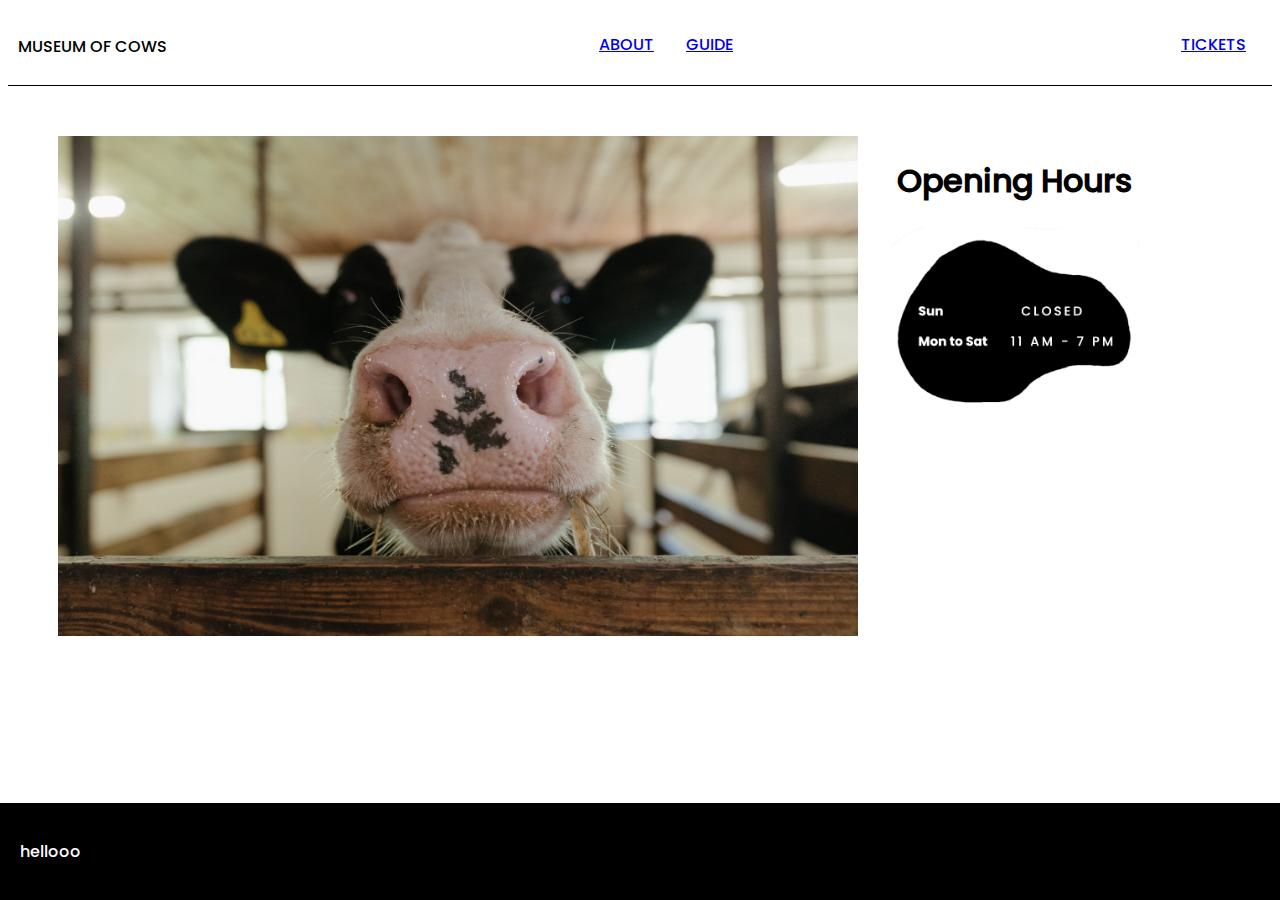
==== index.html @ 8d0c1fdf "index" ====
<!DOCTYPE html>
<html lang="en">
<head>
    <meta charset="UTF-8">
    <meta http-equiv="X-UA-Compatible" content="IE=edge">
    <meta name="viewport" content="width=device-width, initial-scale=1.0">
    <title>Museum of Cows</title>

    <link rel="stylesheet" href="style.css">
    <script src="myscript.js" type = "text/javascript" defer> </script> 


</head>
<body>


    <!---- NAVIGATION BAR ---->

    <div class="nav-container">
    <div id="header">
        <p>MUSEUM OF COWS</p>
    </div>

    <div id="navigation">
        <div class="nav_link"><a href=about.html>ABOUT</a></div>
        <div class="nav_link"><a href=guide.html>GUIDE</a></div>
    </div>

    <div id="tickets">
    <div class="nav_link"><a href=tickets.html>TICKETS</a></div>
    </div>

    </div>

    


    <!---- MAIN BODY WITH SLIDESHOW AND OPENING HOURS ---->

    <div class="mainbody-container">

    
    
    <div class="slideshow-container">
    
        <div class="mySlides fade">
            <img src="images/cow1.jpg" style="width:800px;height:500px;">
        </div>
    
        <div class="mySlides fade">
            <img src="images/cow2.jpg" style="width:800px;height:500px;">
        </div>
    
        <div class="mySlides fade">
            <img src="images/cow3.jpg" style="width:800px;height:500px;">
        </div>
    
    </div>
    
  

    <div class="openingHours">
        <h1>Opening Hours</h1>

        <img src="images/openingHours.jpg" style="width:60%">
    </div>
    


    </div>

   


    <!---- FOOTER ---->


        <div class="footer">

        
        <p>hellooo</p>

        </div>
        
</body>
</html>
---- style.css ----
/* ADDING FONTS */

@font-face {
    font-family: PoppinsBold;
    src: url(fonts/Poppins-Bold.ttf);
}

@font-face {
    font-family: PoppinsMedium;
    src: url(fonts/Poppins-Medium.ttf);
}

@font-face {
    font-family: PoppinsLight;
    src: url(fonts/PoppinsLight.ttf);
}


/* BODY */

body {
    font-family: PoppinsMedium;
}

/* NAVIGATION BAR */

.header{
    float: left;
}

#navigation{
    display: flex;
   
}

.nav_link a {
    float: left;
    display: block;
    text-align: center;
    padding: 14px 16px;
}


.nav-container {
    display: flex;
    justify-content: space-between;
    border-bottom: 1.5px solid black;
    padding: 10px;
}





/* FOOTER */
.footer {
    position: fixed;
    left: 0;
    bottom: 0;
    width: 100%;
    padding:20px;
    background-color: black;
    color: white;
}



/* SLIDESHOWS + OPENING HOURS */

.mainbody-container {
    display: flex;
    padding: 50px;
}

* {
    box-sizing: border-box;
}

.mySlides {
    display: none;
}

img {
    vertical-align: middle;
}

.slideshow-container {
    max-width: 750px;
    position: relative;
    margin: auto;
    flex-basis: 60%;
}

/* Fading animation */
.fade {
    animation-name: fade;
    animation-duration: 1.5s;
}   

@keyframes fade {
    from {
        opacity: .4
    }

    to {
        opacity: 1
    }
}


.openingHours{
    flex-basis: 40%;
    justify-self: flex-end;
    text-align: center;
}
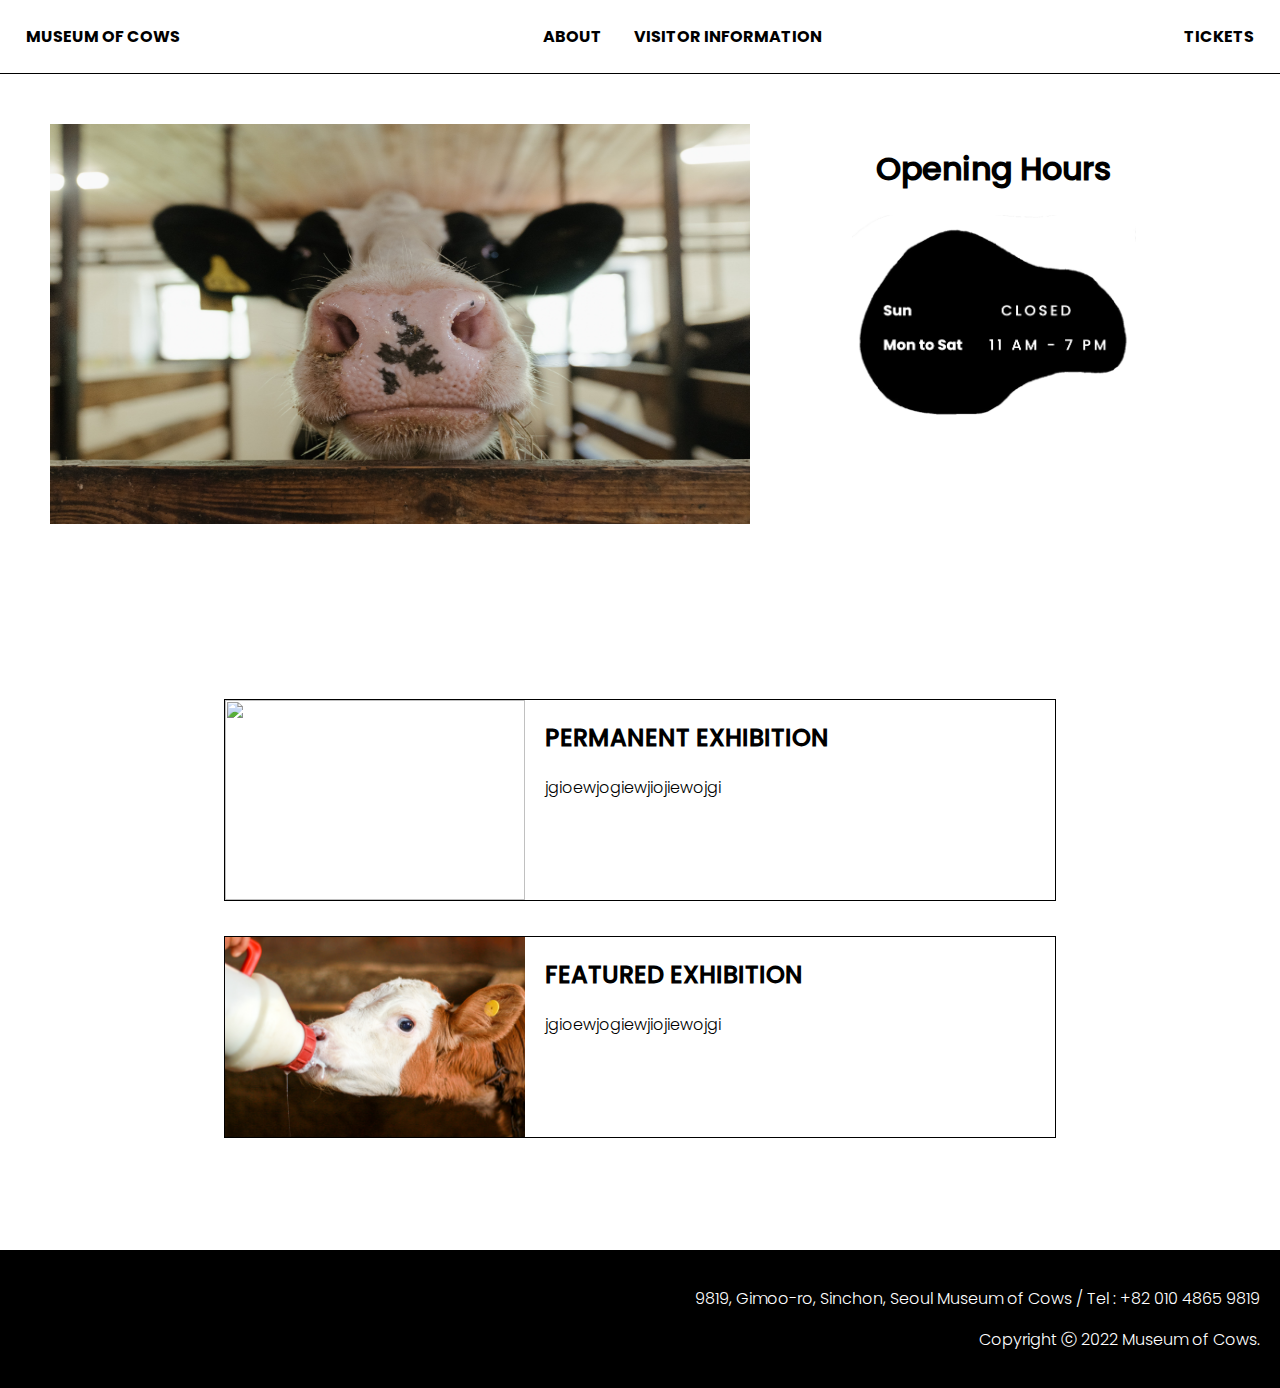
==== commit 0ba78258: "tickets + index update" ====
--- a/index.html
+++ b/index.html
@@ -18,12 +18,12 @@
 
     <div class="nav-container">
     <div id="header">
-        <p>MUSEUM OF COWS</p>
+            <div class="nav_link"><a href=index.html>MUSEUM OF COWS</a></div>
     </div>
 
     <div id="navigation">
         <div class="nav_link"><a href=about.html>ABOUT</a></div>
-        <div class="nav_link"><a href=guide.html>GUIDE</a></div>
+        <div class="nav_link"><a href=visitorinformation.html>VISITOR INFORMATION</a></div>
     </div>
 
     <div id="tickets">
@@ -44,15 +44,15 @@
     <div class="slideshow-container">
     
         <div class="mySlides fade">
-            <img src="images/cow1.jpg" style="width:800px;height:500px;">
+            <img src="images/cow1.jpg" style="width:700px;height:400px;">
         </div>
     
         <div class="mySlides fade">
-            <img src="images/cow2.jpg" style="width:800px;height:500px;">
+            <img src="images/cow2.jpg" style="width:700px;height:400px;">
         </div>
     
         <div class="mySlides fade">
-            <img src="images/cow3.jpg" style="width:800px;height:500px;">
+            <img src="images/cow3.jpg" style="width:700px;height:400px;">
         </div>
     
     </div>
@@ -65,9 +65,42 @@
         <img src="images/openingHours.jpg" style="width:60%">
     </div>
     
-
+    
 
     </div>
+
+    <br>
+
+    <!--- EXHIBITION -->
+
+    <div class="card-container">
+        <div class="permanentExhibition">
+            <div class="permanentExhibitionImage">
+            <img src="images/permanentExhibition.jpg" style="width:300px;height:200px;">
+        </div>
+
+        <div class="permanentExhibitionText">
+            <h2>PERMANENT EXHIBITION</h2>
+            <p>jgioewjogiewjiojiewojgi</p>
+        </div>
+    </div>
+
+    <br>
+        <div class="featuredExhibition">
+            <div class="featuredExhibitionImage">
+                <img src="images/featuredExhibition.jpg" style="width:300px;height:200px;">
+            </div>
+        
+            <div class="featuredExhibitionText">
+                <h2>FEATURED EXHIBITION</h2>
+                <p>jgioewjogiewjiojiewojgi</p>
+            </div>
+
+    </div>
+
+</div>
+    
+    
 
    
 
@@ -77,8 +110,8 @@
 
         <div class="footer">
 
-        
-        <p>hellooo</p>
+        <p class="footerText">9819, Gimoo-ro, Sinchon, Seoul Museum of Cows / Tel : +82 010 4865 9819</p>
+        <p class="footerText">Copyright ⓒ 2022 Museum of Cows.</p>
 
         </div>
         
--- a/style.css
+++ b/style.css
@@ -12,13 +12,29 @@
 
 @font-face {
     font-family: PoppinsLight;
-    src: url(fonts/PoppinsLight.ttf);
+    src: url(fonts/Poppins-Light.ttf);
 }
 
 
 /* BODY */
 
+html{
+    height: 100%;
+}
+
 body {
+    font-family: PoppinsMedium;
+    padding-bottom: 250px;
+    position: relative;
+    margin: 0;
+    min-height: 100%;
+}
+
+p {
+    font-family: PoppinsLight;
+}
+
+h3{
     font-family: PoppinsMedium;
 }
 
@@ -38,6 +54,13 @@
     display: block;
     text-align: center;
     padding: 14px 16px;
+    text-decoration: none;
+    color: black;
+    font-family: PoppinsBold;
+}
+
+a:hover {
+    color: skyblue;
 }
 
 
@@ -54,14 +77,15 @@
 
 /* FOOTER */
 .footer {
-    position: fixed;
-    left: 0;
+    position: absolute;
     bottom: 0;
     width: 100%;
-    padding:20px;
+    padding: 20px;
     background-color: black;
     color: white;
+    text-align: right;
 }
+
 
 
 
@@ -70,6 +94,7 @@
 .mainbody-container {
     display: flex;
     padding: 50px;
+    padding-bottom: 150px;
 }
 
 * {
@@ -112,4 +137,59 @@
     flex-basis: 40%;
     justify-self: flex-end;
     text-align: center;
-}+}
+
+/* EXHBITION */
+
+.card-container{
+    display: flex;
+    flex-direction: column;
+    width: 65%;
+    margin:auto; 
+    transition-timing-function: ease;
+}
+
+.permanentExhibition{
+    display: flex;
+    border: 1.5px solid black;
+}
+
+.permanentExhibitionImage{
+    padding-right: 20px;
+}
+
+.featuredExhibition {
+    display: flex;
+    border: 1.5px solid black;
+    margin-top: 10px;
+
+}
+
+.featuredExhibitionImage {
+    padding-right: 20px;
+}
+
+
+
+/* TICKETS PAGE --------------------------------------------------------------------------------------------------------------------------------------------- */
+
+.tickets-container{
+    padding: 100px;
+}
+
+.ticketsCow{
+    float: right;
+}
+
+
+input[type=submit] {
+    font-family: PoppinsBold;
+    background-color: #000000;
+        border: none;
+        color: white;
+        padding: 16px 32px;
+        text-decoration: none;
+        margin: 4px 2px;
+        cursor: pointer;
+}
+    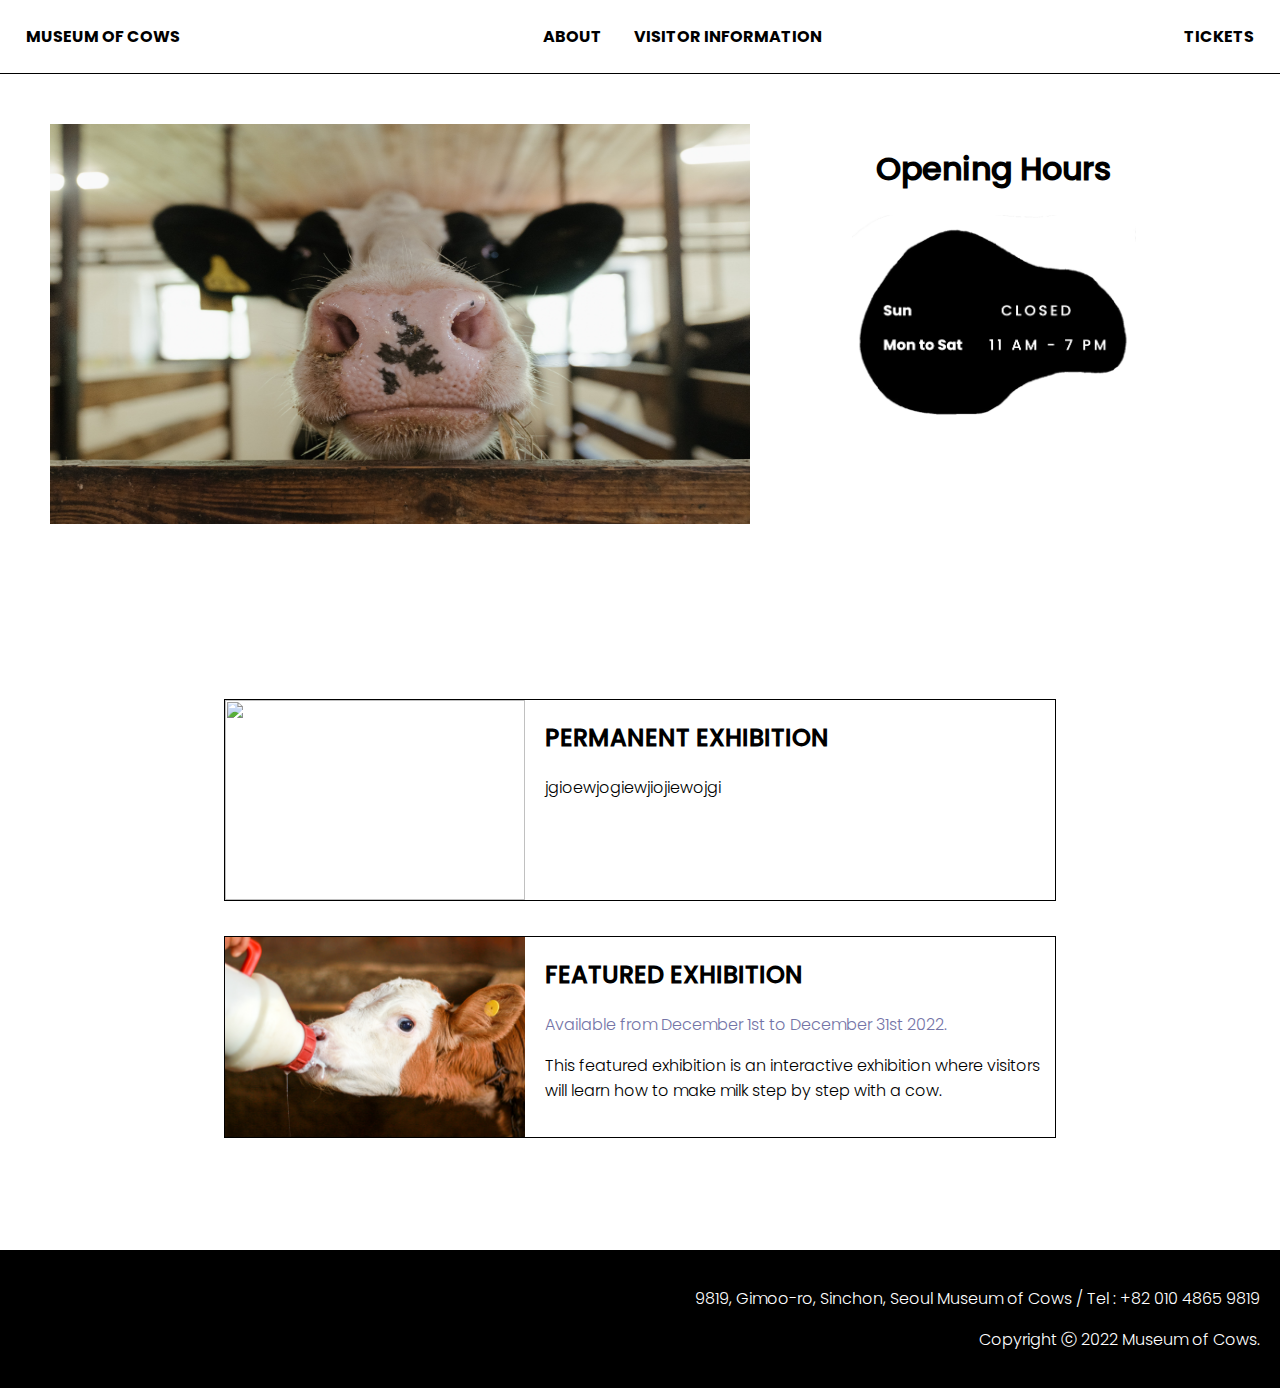
==== commit e40e09e0: "about + visitor info" ====
--- a/index.html
+++ b/index.html
@@ -93,7 +93,8 @@
         
             <div class="featuredExhibitionText">
                 <h2>FEATURED EXHIBITION</h2>
-                <p>jgioewjogiewjiojiewojgi</p>
+                <p style="color: rgb(116, 116, 167);">Available from December 1st to December 31st 2022.</p>
+                <p>This featured exhibition is an interactive exhibition where visitors will learn how to make milk step by step with a cow.</p>
             </div>
 
     </div>
--- a/style.css
+++ b/style.css
@@ -60,7 +60,7 @@
 }
 
 a:hover {
-    color: skyblue;
+    color: rgb(122, 122, 215);
 }
 
 
@@ -171,6 +171,120 @@
 
 
 
+
+/* ABOUT PAGE --------------------------------------------------------------------------------------------------------------------------------------------- */
+
+
+.about-banner {
+    background-image: linear-gradient(rgba(0, 0, 0, 0.5), rgba(0, 0, 0, 0.5)), url("images/aboutBanner.jpg");
+    height: 50%;
+    background-position: center;
+    background-repeat: no-repeat;
+    background-size: cover;
+    position: relative;
+    padding: 300px;
+}
+
+.about-text {
+    text-align: center;
+    position: absolute;
+    top: 50%;
+    left: 50%;
+    transform: translate(-50%, -50%);
+    color: white;
+}
+
+
+.aboutContent{
+    padding-left: 100px;
+    padding-right: 200px;
+}
+
+.values {
+    padding-top: 10px;
+}
+
+li {
+    font-family: PoppinsLight;
+}
+
+
+
+/* VISITOR PAGE --------------------------------------------------------------------------------------------------------------------------------------------- */
+
+
+.visitor-banner {
+    background-image: linear-gradient(rgba(0, 0, 0, 0.5), rgba(0, 0, 0, 0.5)), url("images/visitorBanner.jpg");
+    height: 50%;
+    background-position: center;
+    background-repeat: no-repeat;
+    background-size: cover;
+    position: relative;
+    padding: 300px;
+}
+
+.visitor-text {
+    text-align: center;
+    position: absolute;
+    top: 50%;
+    left: 50%;
+    transform: translate(-50%, -50%);
+    color: white;
+}
+
+.admissionHeader, .free{
+    text-align: center;
+}
+
+
+.admissionHeader{
+    font-size: 40px;
+}
+
+.free {
+    font-size: 35px;
+}
+
+
+.accordion {
+    background-color: #eee;
+    color: #444;
+    cursor: pointer;
+    padding: 18px;
+    width: 100%;
+    border: none;
+    text-align: left;
+    outline: none;
+    font-size: 15px;
+    transition: 0.4s;
+}
+
+.active,
+.accordion:hover {
+    background-color: #ccc;
+}
+
+.accordion:after {
+    content: '\002B';
+    color: #777;
+    font-weight: bold;
+    float: right;
+    margin-left: 5px;
+}
+
+.active:after {
+    content: "\2212";
+}
+
+.panel {
+    padding: 0 18px;
+    background-color: white;
+    max-height: 0;
+    overflow: hidden;
+    transition: max-height 0.2s ease-out;
+}
+
+
 /* TICKETS PAGE --------------------------------------------------------------------------------------------------------------------------------------------- */
 
 .tickets-container{
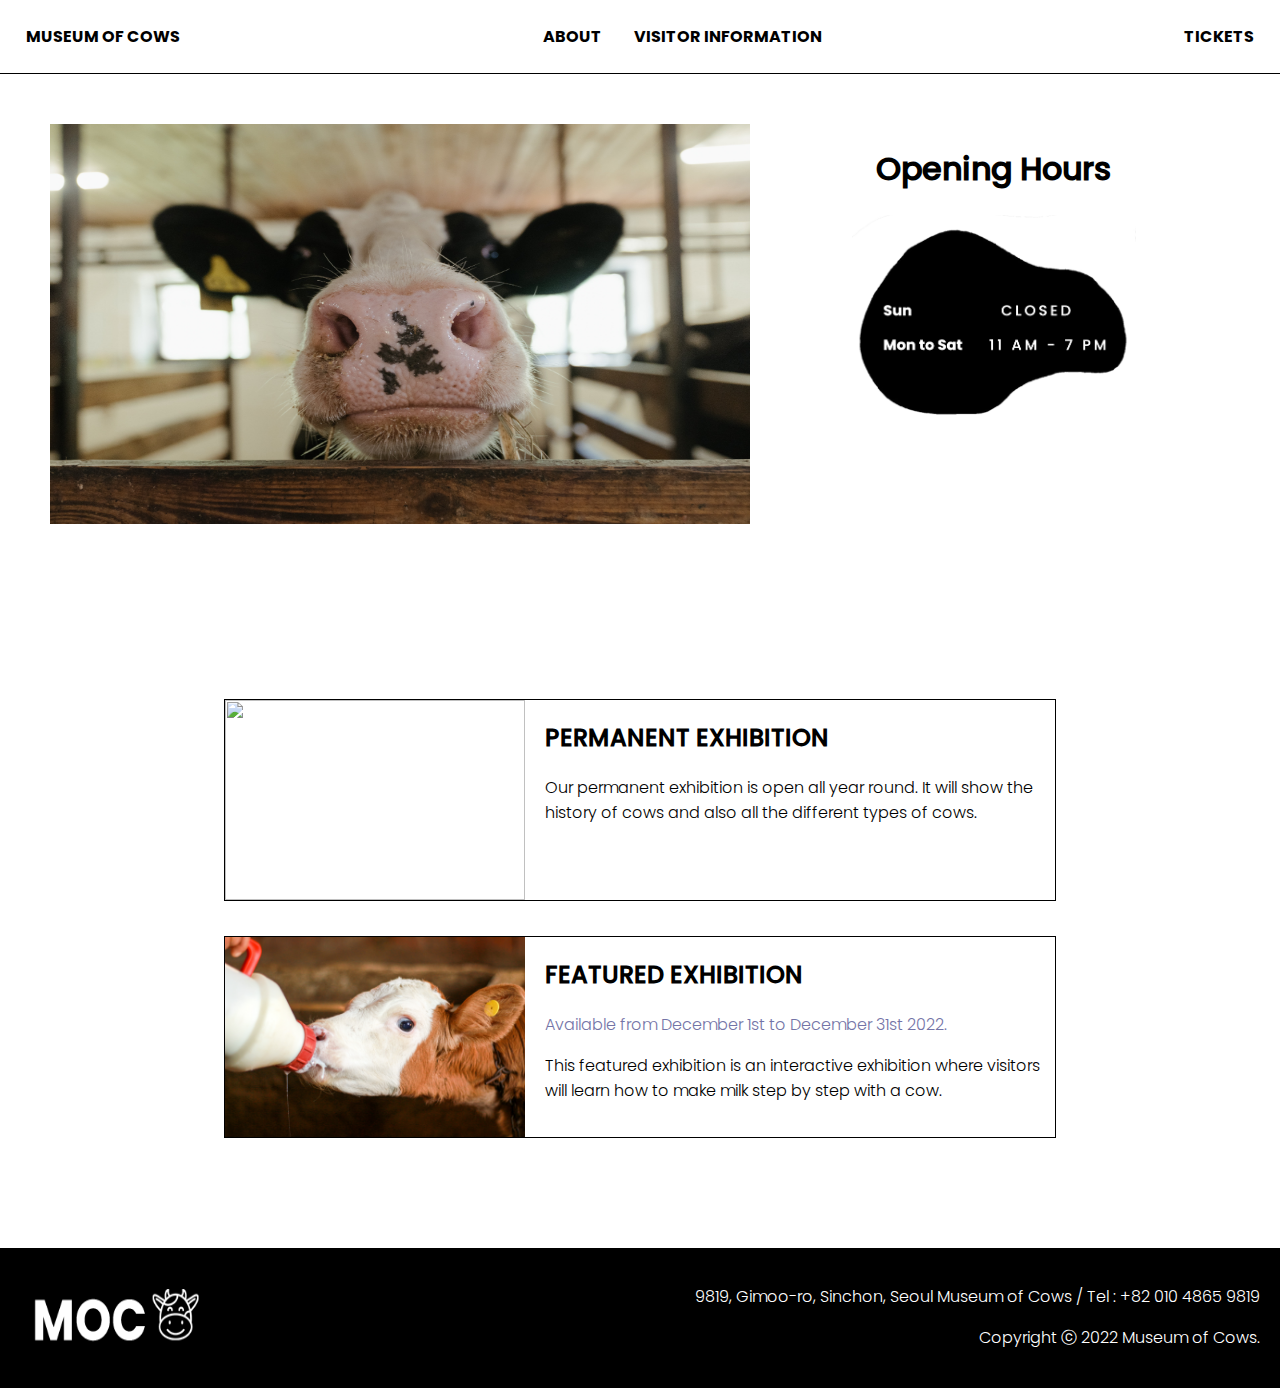
==== commit 553ffa44: "faq" ====
--- a/index.html
+++ b/index.html
@@ -81,7 +81,7 @@
 
         <div class="permanentExhibitionText">
             <h2>PERMANENT EXHIBITION</h2>
-            <p>jgioewjogiewjiojiewojgi</p>
+            <p>Our permanent exhibition is open all year round. It will show the history of cows and also all the different types of cows.</p>
         </div>
     </div>
 
@@ -111,6 +111,9 @@
 
         <div class="footer">
 
+        <img src="images/logo.png" class="logo" style="width:200px;height:100px;">
+   
+
         <p class="footerText">9819, Gimoo-ro, Sinchon, Seoul Museum of Cows / Tel : +82 010 4865 9819</p>
         <p class="footerText">Copyright ⓒ 2022 Museum of Cows.</p>
 
--- a/style.css
+++ b/style.css
@@ -86,7 +86,9 @@
     text-align: right;
 }
 
-
+.logo {
+    float: left;
+}
 
 
 /* SLIDESHOWS + OPENING HOURS */
@@ -196,6 +198,7 @@
 
 
 .aboutContent{
+    padding-top: 50px;
     padding-left: 100px;
     padding-right: 200px;
 }
@@ -243,28 +246,38 @@
 
 .free {
     font-size: 35px;
-}
-
-
-.accordion {
-    background-color: #eee;
+    padding-bottom: 50px;;
+}
+
+.faq-header {
+    padding-left: 100px;
+    font-size: 35px;
+}
+
+
+.faq {
+    font-family: PoppinsMedium;
+    background-color: rgb(255, 255, 255);
     color: #444;
     cursor: pointer;
-    padding: 18px;
     width: 100%;
     border: none;
+    padding-left: 100px;
+    padding-right: 100px;
     text-align: left;
     outline: none;
-    font-size: 15px;
+    font-size: 20px;
     transition: 0.4s;
+    line-height: 100px;
 }
 
 .active,
-.accordion:hover {
+.faq:hover {
     background-color: #ccc;
-}
-
-.accordion:after {
+    padding-left: 100px;
+}
+
+.faq:after {
     content: '\002B';
     color: #777;
     font-weight: bold;
@@ -277,11 +290,14 @@
 }
 
 .panel {
-    padding: 0 18px;
+    padding-left: 100px;
+    padding-right: 100px;
     background-color: white;
     max-height: 0;
     overflow: hidden;
+    border: 1px solid black;
     transition: max-height 0.2s ease-out;
+    font-size: 15px;
 }
 
 
